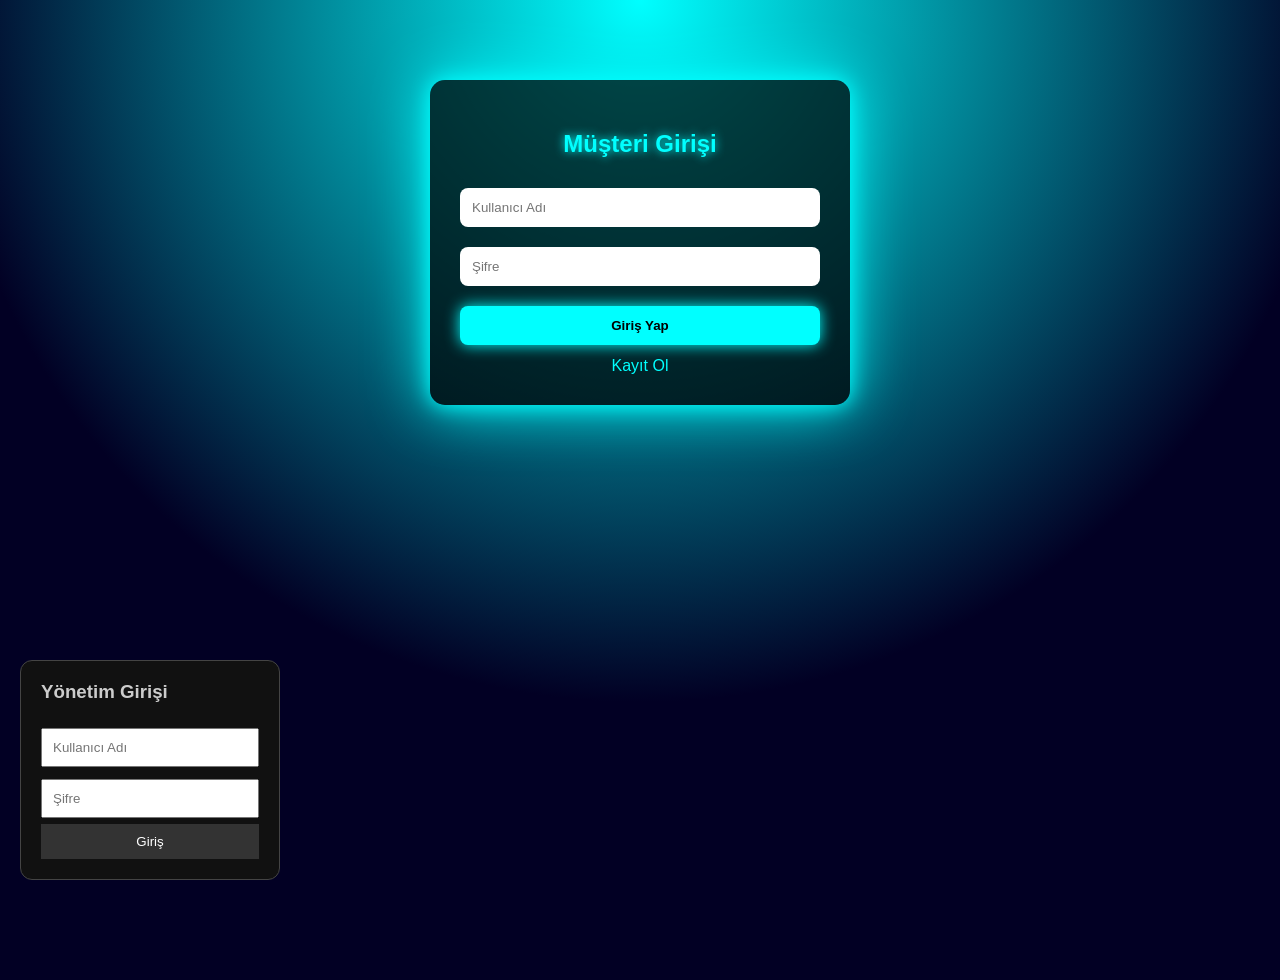
==== index.html @ a1657f53 "Update index.html" ====
<!DOCTYPE html>
<html lang="tr">
<head>
<meta charset="UTF-8">
<title>Müşteri & Yönetim Sistemi</title>
<meta name="viewport" content="width=device-width, initial-scale=1.0">

<style>
*{box-sizing:border-box;font-family:Arial}
body{
  margin:0;
  min-height:100vh;
  background:#020024;
  background:radial-gradient(circle at top,#0ff 0%,#020024 60%);
  color:#fff;
  overflow-x:hidden;
}
.hidden{display:none}

/* ===== MÜŞTERİ NEON PANEL ===== */
.customer-box{
  max-width:420px;
  margin:80px auto;
  padding:30px;
  background:rgba(0,0,0,0.7);
  border-radius:15px;
  box-shadow:0 0 20px #0ff,0 0 60px #0ff;
  text-align:center;
}
.customer-box h2{
  color:#0ff;
  text-shadow:0 0 10px #0ff;
}
.customer-box input{
  width:100%;
  padding:12px;
  margin:10px 0;
  border:none;
  border-radius:8px;
}
.customer-box button{
  width:100%;
  padding:12px;
  margin-top:10px;
  border:none;
  border-radius:8px;
  background:#0ff;
  color:#000;
  font-weight:bold;
  cursor:pointer;
  box-shadow:0 0 15px #0ff;
}
.customer-box button:hover{
  box-shadow:0 0 30px #0ff;
}
.customer-box a{
  display:block;
  margin-top:12px;
  color:#0ff;
  cursor:pointer;
}

/* ===== ADMIN GİRİŞ (SOL ALT) ===== */
.admin-box{
  position:fixed;
  bottom:20px;
  left:20px;
  width:260px;
  background:#111;
  padding:20px;
  border-radius:12px;
  border:1px solid #444;
}
.admin-box h3{
  margin-top:0;
  color:#ccc;
}
.admin-box input{
  width:100%;
  padding:10px;
  margin:6px 0;
}
.admin-box button{
  width:100%;
  padding:10px;
  background:#333;
  color:#fff;
  border:none;
  cursor:pointer;
}
.admin-box button:hover{
  background:#555;
}

/* ===== PANELLER ===== */
.panel{
  max-width:900px;
  margin:40px auto;
  background:#fff;
  color:#000;
  padding:25px;
  border-radius:12px;
}
.top{
  display:flex;
  justify-content:space-between;
  align-items:center;
}
</style>
</head>
<body>

<!-- MÜŞTERİ GİRİŞ -->
<div class="customer-box" id="loginBox">
  <h2>Müşteri Girişi</h2>
  <input id="loginUser" placeholder="Kullanıcı Adı">
  <input id="loginPass" type="password" placeholder="Şifre">
  <button onclick="login()">Giriş Yap</button>
  <a onclick="showRegister()">Kayıt Ol</a>
</div>

<!-- MÜŞTERİ KAYIT -->
<div class="customer-box hidden" id="registerBox">
  <h2>Müşteri Kayıt</h2>
  <input id="regUser" placeholder="Kullanıcı Adı">
  <input id="regMail" placeholder="E-posta">
  <input id="regPass" type="password" placeholder="Şifre">
  <button onclick="register()">Kayıt Ol</button>
  <a onclick="showLogin()">Geri Dön</a>
</div>

<!-- ADMIN GİRİŞ -->
<div class="admin-box" id="adminLogin">
  <h3>Yönetim Girişi</h3>
  <input id="adminUser" placeholder="Kullanıcı Adı">
  <input id="adminPass" type="password" placeholder="Şifre">
  <button onclick="adminLogin()">Giriş</button>
</div>

<!-- MÜŞTERİ PANEL -->
<div class="panel hidden" id="customerPanel">
  <div class="top">
    <h2>Müşteri Merkezi</h2>
    <button onclick="logout()">Çıkış</button>
  </div>
  <p>Hoş geldin <b id="userName"></b></p>
</div>

<!-- ADMIN PANEL -->
<div class="panel hidden" id="adminPanel">
  <div class="top">
    <h2>Admin Paneli</h2>
    <button onclick="logout()">Çıkış</button>
  </div>
  <p>Yönetici olarak giriş yapıldı.</p>
</div>

<script>
let users = JSON.parse(localStorage.getItem("users")) || [];
let currentUser = "";

// Görünüm
function showRegister(){
  loginBox.classList.add("hidden");
  registerBox.classList.remove("hidden");
}
function showLogin(){
  registerBox.classList.add("hidden");
  loginBox.classList.remove("hidden");
}

// Kayıt
function register(){
  if(!regUser.value || !regMail.value || !regPass.value){
    alert("Tüm alanları doldur");
    return;
  }
  users.push({
    user: regUser.value,
    mail: regMail.value,
    pass: regPass.value
  });
  localStorage.setItem("users", JSON.stringify(users));
  alert("Kayıt başarılı, giriş yapabilirsin");
  showLogin();
}

// Müşteri giriş
function login(){
  let u = loginUser.value;
  let p = loginPass.value;
  let found = users.find(x => x.user === u && x.pass === p);
  if(found){
    currentUser = u;
    loginBox.classList.add("hidden");
    registerBox.classList.add("hidden");
    adminLogin.classList.add("hidden");
    customerPanel.classList.remove("hidden");
    userName.innerText = u;
  }else{
    alert("Bilgiler yanlış");
  }
}

// Admin giriş
function adminLogin(){
  if(adminUser.value === "barisguzel" && adminPass.value === "baro1453"){
    loginBox.classList.add("hidden");
    registerBox.classList.add("hidden");
    adminLogin.classList.add("hidden");
    adminPanel.classList.remove("hidden");
  }else{
    alert("Admin bilgileri hatalı");
  }
}

function logout(){
  location.reload();
}
</script>

</body>
</html>
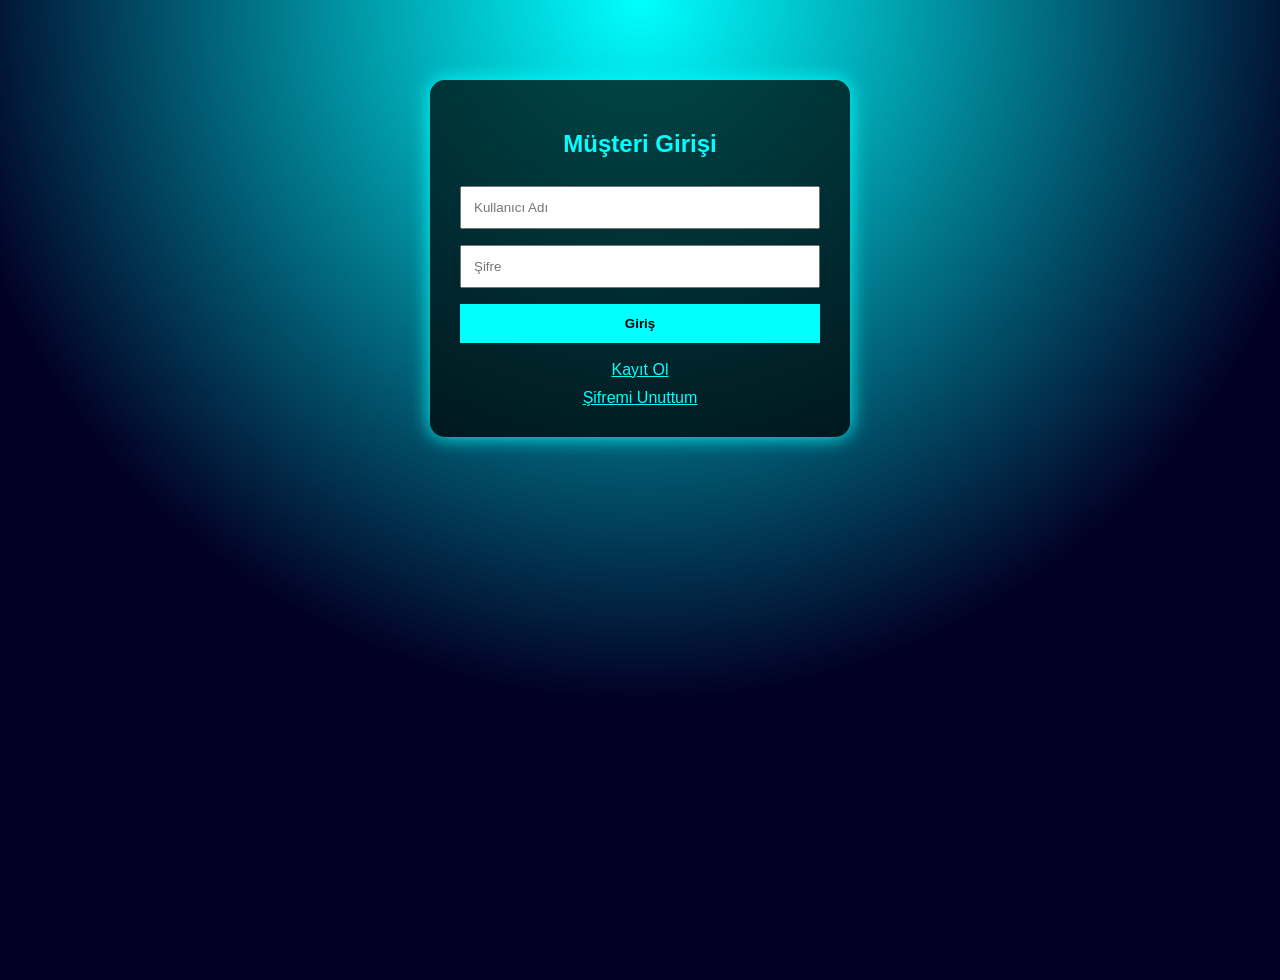
==== commit 384d9265: "Update index.html" ====
--- a/index.html
+++ b/index.html
@@ -1,223 +1,21 @@
 <!DOCTYPE html>
-<html lang="tr">
+<html>
 <head>
 <meta charset="UTF-8">
-<title>Müşteri & Yönetim Sistemi</title>
-<meta name="viewport" content="width=device-width, initial-scale=1.0">
-
-<style>
-*{box-sizing:border-box;font-family:Arial}
-body{
-  margin:0;
-  min-height:100vh;
-  background:#020024;
-  background:radial-gradient(circle at top,#0ff 0%,#020024 60%);
-  color:#fff;
-  overflow-x:hidden;
-}
-.hidden{display:none}
-
-/* ===== MÜŞTERİ NEON PANEL ===== */
-.customer-box{
-  max-width:420px;
-  margin:80px auto;
-  padding:30px;
-  background:rgba(0,0,0,0.7);
-  border-radius:15px;
-  box-shadow:0 0 20px #0ff,0 0 60px #0ff;
-  text-align:center;
-}
-.customer-box h2{
-  color:#0ff;
-  text-shadow:0 0 10px #0ff;
-}
-.customer-box input{
-  width:100%;
-  padding:12px;
-  margin:10px 0;
-  border:none;
-  border-radius:8px;
-}
-.customer-box button{
-  width:100%;
-  padding:12px;
-  margin-top:10px;
-  border:none;
-  border-radius:8px;
-  background:#0ff;
-  color:#000;
-  font-weight:bold;
-  cursor:pointer;
-  box-shadow:0 0 15px #0ff;
-}
-.customer-box button:hover{
-  box-shadow:0 0 30px #0ff;
-}
-.customer-box a{
-  display:block;
-  margin-top:12px;
-  color:#0ff;
-  cursor:pointer;
-}
-
-/* ===== ADMIN GİRİŞ (SOL ALT) ===== */
-.admin-box{
-  position:fixed;
-  bottom:20px;
-  left:20px;
-  width:260px;
-  background:#111;
-  padding:20px;
-  border-radius:12px;
-  border:1px solid #444;
-}
-.admin-box h3{
-  margin-top:0;
-  color:#ccc;
-}
-.admin-box input{
-  width:100%;
-  padding:10px;
-  margin:6px 0;
-}
-.admin-box button{
-  width:100%;
-  padding:10px;
-  background:#333;
-  color:#fff;
-  border:none;
-  cursor:pointer;
-}
-.admin-box button:hover{
-  background:#555;
-}
-
-/* ===== PANELLER ===== */
-.panel{
-  max-width:900px;
-  margin:40px auto;
-  background:#fff;
-  color:#000;
-  padding:25px;
-  border-radius:12px;
-}
-.top{
-  display:flex;
-  justify-content:space-between;
-  align-items:center;
-}
-</style>
+<title>Müşteri Giriş</title>
+<link rel="stylesheet" href="style.css">
 </head>
 <body>
 
-<!-- MÜŞTERİ GİRİŞ -->
-<div class="customer-box" id="loginBox">
+<div class="box">
   <h2>Müşteri Girişi</h2>
-  <input id="loginUser" placeholder="Kullanıcı Adı">
-  <input id="loginPass" type="password" placeholder="Şifre">
-  <button onclick="login()">Giriş Yap</button>
-  <a onclick="showRegister()">Kayıt Ol</a>
+  <input id="logUser" placeholder="Kullanıcı Adı">
+  <input id="logPass" type="password" placeholder="Şifre">
+  <button onclick="login()">Giriş</button>
+  <a href="register.html">Kayıt Ol</a>
+  <a href="reset.html">Şifremi Unuttum</a>
 </div>
 
-<!-- MÜŞTERİ KAYIT -->
-<div class="customer-box hidden" id="registerBox">
-  <h2>Müşteri Kayıt</h2>
-  <input id="regUser" placeholder="Kullanıcı Adı">
-  <input id="regMail" placeholder="E-posta">
-  <input id="regPass" type="password" placeholder="Şifre">
-  <button onclick="register()">Kayıt Ol</button>
-  <a onclick="showLogin()">Geri Dön</a>
-</div>
-
-<!-- ADMIN GİRİŞ -->
-<div class="admin-box" id="adminLogin">
-  <h3>Yönetim Girişi</h3>
-  <input id="adminUser" placeholder="Kullanıcı Adı">
-  <input id="adminPass" type="password" placeholder="Şifre">
-  <button onclick="adminLogin()">Giriş</button>
-</div>
-
-<!-- MÜŞTERİ PANEL -->
-<div class="panel hidden" id="customerPanel">
-  <div class="top">
-    <h2>Müşteri Merkezi</h2>
-    <button onclick="logout()">Çıkış</button>
-  </div>
-  <p>Hoş geldin <b id="userName"></b></p>
-</div>
-
-<!-- ADMIN PANEL -->
-<div class="panel hidden" id="adminPanel">
-  <div class="top">
-    <h2>Admin Paneli</h2>
-    <button onclick="logout()">Çıkış</button>
-  </div>
-  <p>Yönetici olarak giriş yapıldı.</p>
-</div>
-
-<script>
-let users = JSON.parse(localStorage.getItem("users")) || [];
-let currentUser = "";
-
-// Görünüm
-function showRegister(){
-  loginBox.classList.add("hidden");
-  registerBox.classList.remove("hidden");
-}
-function showLogin(){
-  registerBox.classList.add("hidden");
-  loginBox.classList.remove("hidden");
-}
-
-// Kayıt
-function register(){
-  if(!regUser.value || !regMail.value || !regPass.value){
-    alert("Tüm alanları doldur");
-    return;
-  }
-  users.push({
-    user: regUser.value,
-    mail: regMail.value,
-    pass: regPass.value
-  });
-  localStorage.setItem("users", JSON.stringify(users));
-  alert("Kayıt başarılı, giriş yapabilirsin");
-  showLogin();
-}
-
-// Müşteri giriş
-function login(){
-  let u = loginUser.value;
-  let p = loginPass.value;
-  let found = users.find(x => x.user === u && x.pass === p);
-  if(found){
-    currentUser = u;
-    loginBox.classList.add("hidden");
-    registerBox.classList.add("hidden");
-    adminLogin.classList.add("hidden");
-    customerPanel.classList.remove("hidden");
-    userName.innerText = u;
-  }else{
-    alert("Bilgiler yanlış");
-  }
-}
-
-// Admin giriş
-function adminLogin(){
-  if(adminUser.value === "barisguzel" && adminPass.value === "baro1453"){
-    loginBox.classList.add("hidden");
-    registerBox.classList.add("hidden");
-    adminLogin.classList.add("hidden");
-    adminPanel.classList.remove("hidden");
-  }else{
-    alert("Admin bilgileri hatalı");
-  }
-}
-
-function logout(){
-  location.reload();
-}
-</script>
-
+<script src="script.js"></script>
 </body>
 </html>
--- a/style.css
+++ b/style.css
@@ -0,0 +1,37 @@
+*{box-sizing:border-box;font-family:Arial}
+body{
+  margin:0;
+  min-height:100vh;
+  background:#020024;
+  background:radial-gradient(circle at top,#0ff 0%,#020024 60%);
+  color:#fff;
+}
+.box{
+  max-width:420px;
+  margin:80px auto;
+  padding:30px;
+  background:rgba(0,0,0,0.7);
+  border-radius:15px;
+  box-shadow:0 0 20px #0ff;
+  text-align:center;
+}
+h2{color:#0ff}
+input,button{
+  width:100%;
+  padding:12px;
+  margin:8px 0;
+}
+button{
+  background:#0ff;
+  border:none;
+  font-weight:bold;
+  cursor:pointer;
+}
+a{color:#0ff;cursor:pointer;display:block;margin-top:10px}
+
+.admin{
+  background:#111;
+  box-shadow:none;
+  border:1px solid #444;
+}
+.admin h2{color:#ccc}
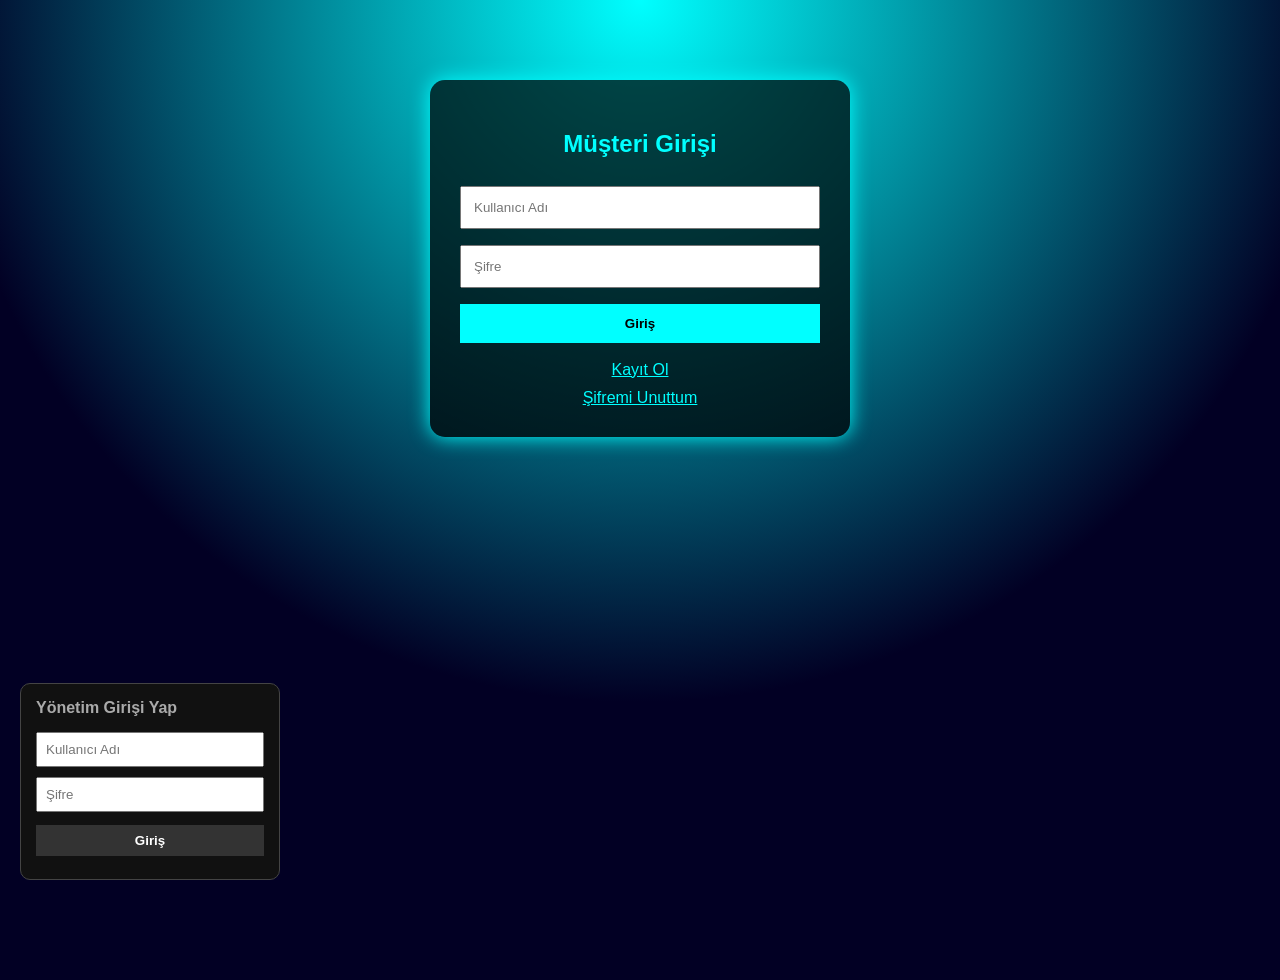
==== commit be6a3f6d: "Update index.html" ====
--- a/index.html
+++ b/index.html
@@ -5,7 +5,14 @@
 <title>Müşteri Giriş</title>
 <link rel="stylesheet" href="style.css">
 </head>
-<body>
+<!-- ADMIN GİRİŞ - SOL ALT -->
+<div class="admin-login-box">
+  <h3>Yönetim Girişi Yap</h3>
+  <input id="aUser" placeholder="Kullanıcı Adı">
+  <input id="aPass" type="password" placeholder="Şifre">
+  <button onclick="adminLogin()">Giriş</button>
+</div>
+  <body>
 
 <div class="box">
   <h2>Müşteri Girişi</h2>
--- a/style.css
+++ b/style.css
@@ -35,3 +35,35 @@
   border:1px solid #444;
 }
 .admin h2{color:#ccc}
+/* ADMIN GİRİŞ - SOL ALT */
+.admin-login-box{
+  position:fixed;
+  bottom:20px;
+  left:20px;
+  width:260px;
+  background:#111;
+  padding:15px;
+  border-radius:10px;
+  border:1px solid #444;
+}
+.admin-login-box h3{
+  margin:0 0 10px 0;
+  color:#aaa;
+  font-size:16px;
+}
+.admin-login-box input{
+  width:100%;
+  padding:8px;
+  margin:5px 0;
+}
+.admin-login-box button{
+  width:100%;
+  padding:8px;
+  background:#333;
+  color:#fff;
+  border:none;
+  cursor:pointer;
+}
+.admin-login-box button:hover{
+  background:#555;
+}
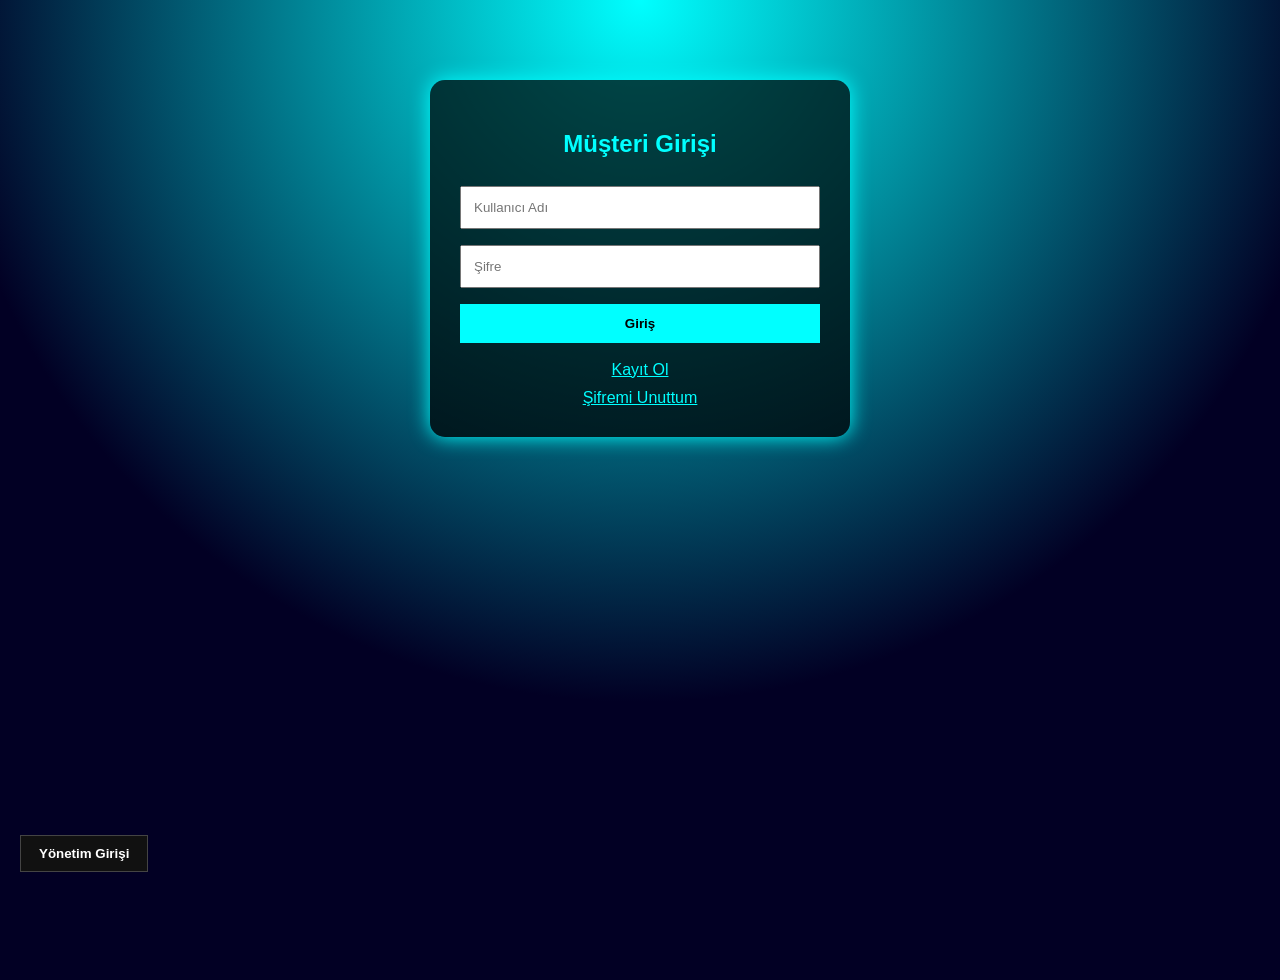
==== commit 9251d40e: "Update index.html" ====
--- a/index.html
+++ b/index.html
@@ -5,13 +5,25 @@
 <title>Müşteri Giriş</title>
 <link rel="stylesheet" href="style.css">
 </head>
-<!-- ADMIN GİRİŞ - SOL ALT -->
-<div class="admin-login-box">
-  <h3>Yönetim Girişi Yap</h3>
-  <input id="aUser" placeholder="Kullanıcı Adı">
-  <input id="aPass" type="password" placeholder="Şifre">
-  <button onclick="adminLogin()">Giriş</button>
+<!-- YÖNETİM GİRİŞ BUTONU -->
+<div style="
+  position:fixed;
+  bottom:20px;
+  left:20px;
+">
+  <button 
+    onclick="location.href='admin.html'" 
+    style="
+      padding:10px 18px;
+      background:#111;
+      color:#fff;
+      border:1px solid #444;
+      cursor:pointer;
+    ">
+    Yönetim Girişi
+  </button>
 </div>
+
   <body>
 
 <div class="box">
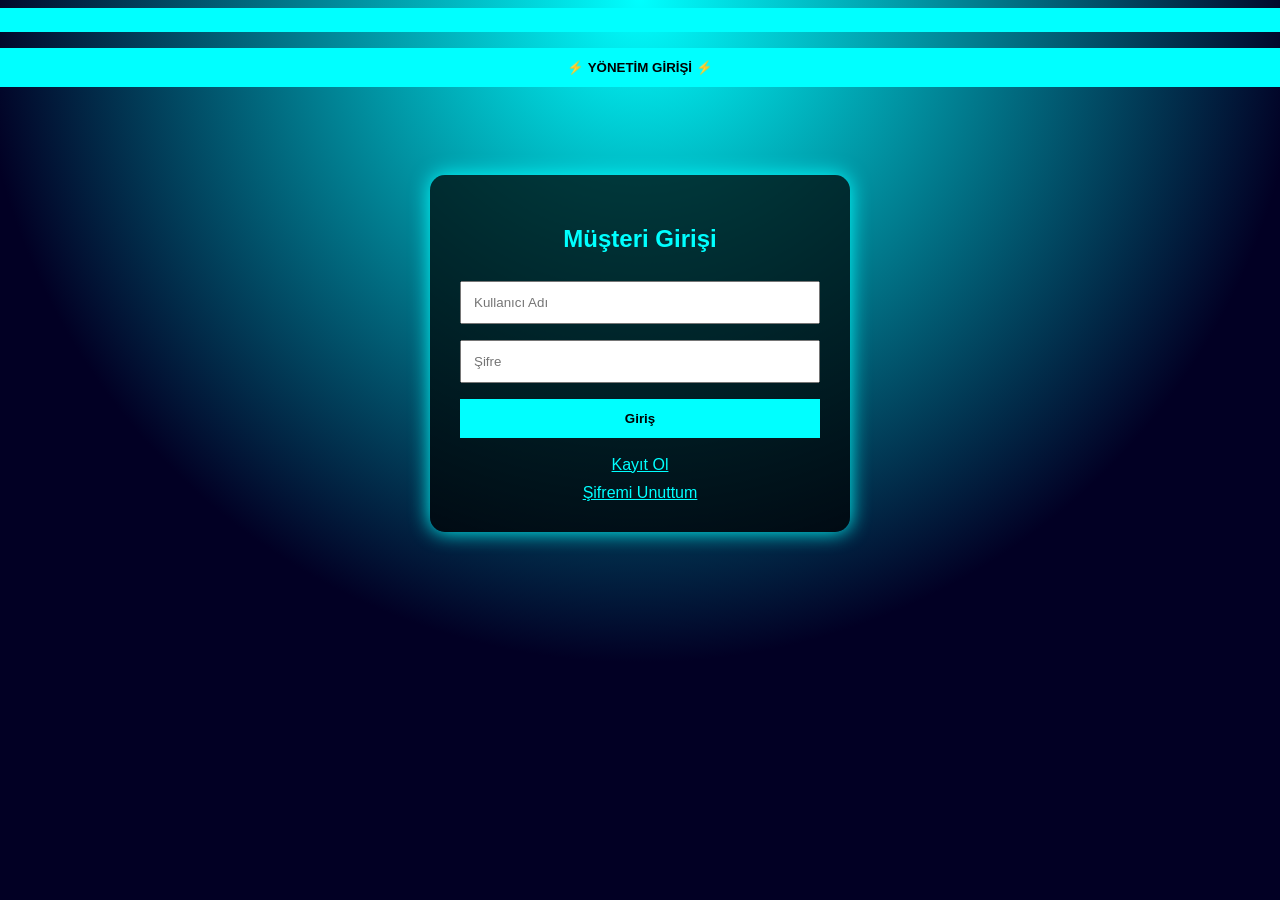
==== commit b31bf8f4: "Update index.html" ====
--- a/index.html
+++ b/index.html
@@ -6,24 +6,14 @@
 <link rel="stylesheet" href="style.css">
 </head>
 <!-- YÖNETİM GİRİŞ BUTONU -->
-<div style="
-  position:fixed;
-  bottom:20px;
-  left:20px;
-">
-  <button 
-    onclick="location.href='admin.html'" 
-    style="
-      padding:10px 18px;
-      background:#111;
-      color:#fff;
-      border:1px solid #444;
-      cursor:pointer;
-    ">
-    Yönetim Girişi
+<div class="admin-entry">
+  <button onclick="location.href='admin.html'">
+  <!-- YÖNETİM GİRİŞ BUTONU -->
+<div class="admin-entry">
+  <button onclick="location.href='admin.html'">
+    ⚡ YÖNETİM GİRİŞİ ⚡
   </button>
 </div>
-
   <body>
 
 <div class="box">
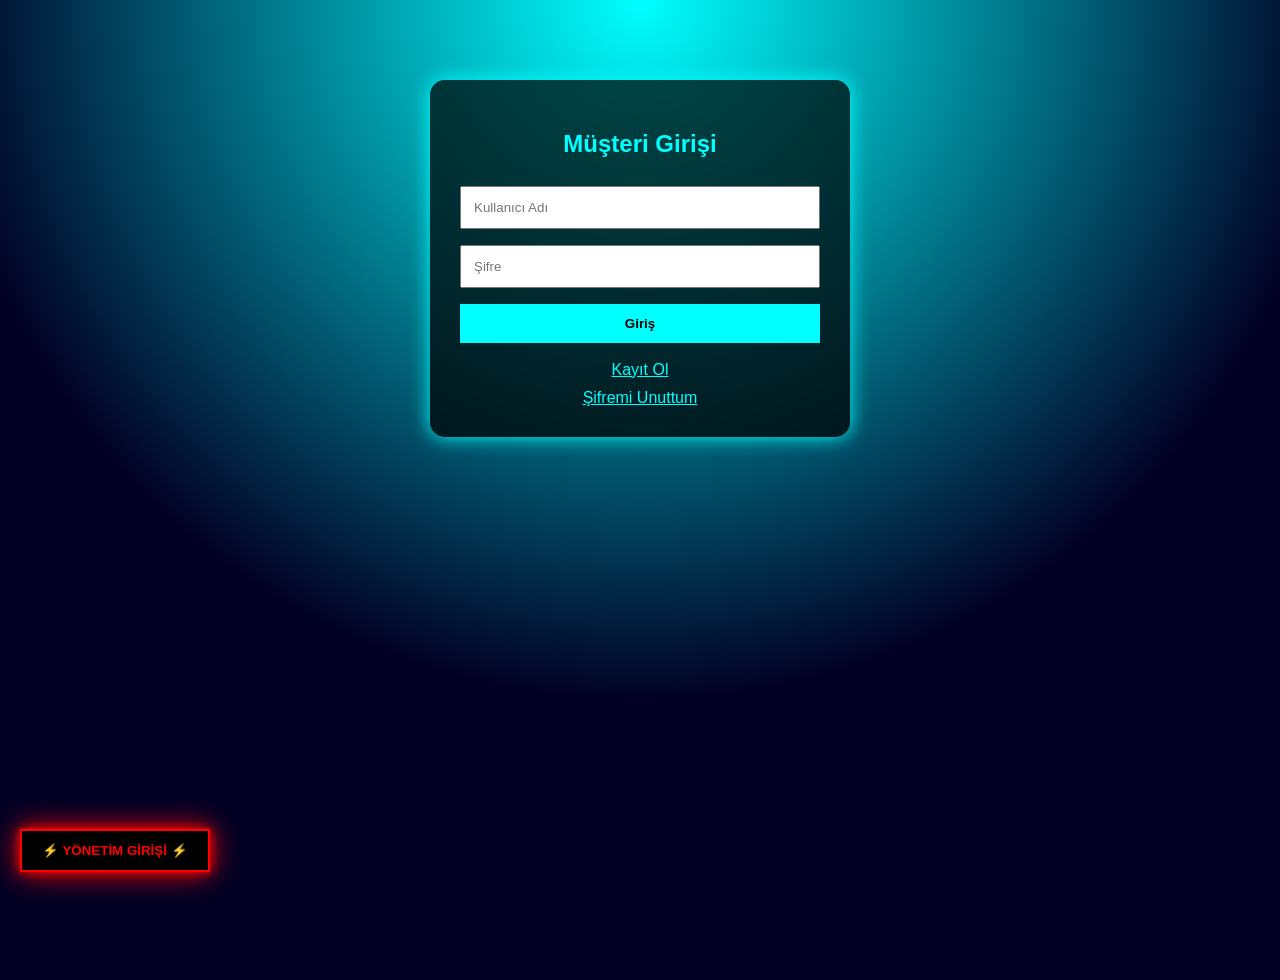
==== commit da40de84: "Update index.html" ====
--- a/index.html
+++ b/index.html
@@ -1,29 +1,30 @@
 <!DOCTYPE html>
-<html>
+<html lang="tr">
 <head>
-<meta charset="UTF-8">
-<title>Müşteri Giriş</title>
-<link rel="stylesheet" href="style.css">
+  <meta charset="UTF-8">
+  <title>Müşteri Girişi</title>
+  <link rel="stylesheet" href="style.css">
 </head>
+<body>
+
+<div class="box">
+  <h2>Müşteri Girişi</h2>
+
+  <input id="logUser" placeholder="Kullanıcı Adı">
+  <input id="logPass" type="password" placeholder="Şifre">
+
+  <button onclick="login()">Giriş</button>
+
+  <a href="register.html">Kayıt Ol</a>
+  <a href="reset.html">Şifremi Unuttum</a>
+</div>
+
 <!-- YÖNETİM GİRİŞ BUTONU -->
-<div class="admin-entry">
-  <button onclick="location.href='admin.html'">
-  <!-- YÖNETİM GİRİŞ BUTONU -->
 <div class="admin-entry">
   <button onclick="location.href='admin.html'">
     ⚡ YÖNETİM GİRİŞİ ⚡
   </button>
 </div>
-  <body>
-
-<div class="box">
-  <h2>Müşteri Girişi</h2>
-  <input id="logUser" placeholder="Kullanıcı Adı">
-  <input id="logPass" type="password" placeholder="Şifre">
-  <button onclick="login()">Giriş</button>
-  <a href="register.html">Kayıt Ol</a>
-  <a href="reset.html">Şifremi Unuttum</a>
-</div>
 
 <script src="script.js"></script>
 </body>
--- a/style.css
+++ b/style.css
@@ -35,35 +35,34 @@
   border:1px solid #444;
 }
 .admin h2{color:#ccc}
-/* ADMIN GİRİŞ - SOL ALT */
-.admin-login-box{
+/* YÖNETİM GİRİŞ BUTONU */
+.admin-entry{
   position:fixed;
   bottom:20px;
   left:20px;
-  width:260px;
-  background:#111;
+}
+.admin-entry button{
+  padding:12px 20px;
+  font-weight:bold;
+  background:black;
+  color:red;
+  border:2px solid red;
+  cursor:pointer;
+  box-shadow:0 0 10px red,0 0 30px red;
+}
+.admin-entry button:hover{
+  box-shadow:0 0 20px red,0 0 60px red;
+}
+
+/* ADMIN PANEL */
+.admin-panel{
+  background:black;
+  color:red;
+  box-shadow:0 0 20px red,0 0 60px red;
+}
+.post{
+  border:1px solid red;
   padding:15px;
-  border-radius:10px;
-  border:1px solid #444;
+  margin-bottom:15px;
 }
-.admin-login-box h3{
-  margin:0 0 10px 0;
-  color:#aaa;
-  font-size:16px;
-}
-.admin-login-box input{
-  width:100%;
-  padding:8px;
-  margin:5px 0;
-}
-.admin-login-box button{
-  width:100%;
-  padding:8px;
-  background:#333;
-  color:#fff;
-  border:none;
-  cursor:pointer;
-}
-.admin-login-box button:hover{
-  background:#555;
-}
+
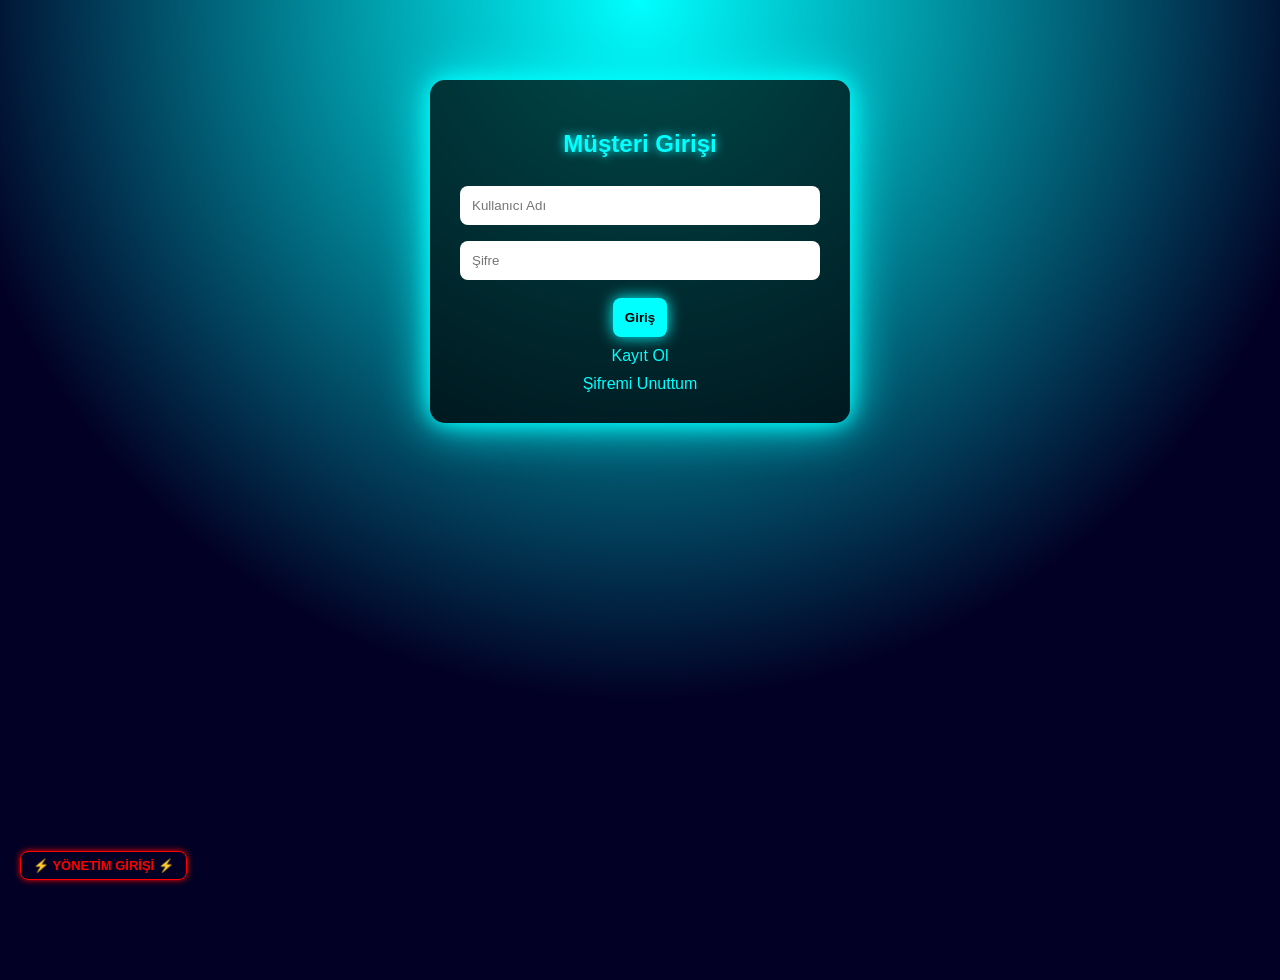
==== commit 71892585: "Update index.html" ====
--- a/index.html
+++ b/index.html
@@ -15,15 +15,22 @@
 
   <button onclick="login()">Giriş</button>
 
-  <a href="register.html">Kayıt Ol</a>
-  <a href="reset.html">Şifremi Unuttum</a>
+  <a href="#" onclick="showRegister()">Kayıt Ol</a>
+  <a href="#">Şifremi Unuttum</a>
 </div>
 
-<!-- YÖNETİM GİRİŞ BUTONU -->
+<!-- KAYIT ALANI -->
+<div class="box" id="registerBox" style="display:none">
+  <h2>Kayıt Ol</h2>
+  <input id="regUser" placeholder="Kullanıcı Adı">
+  <input id="regMail" placeholder="E-posta">
+  <input id="regPass" type="password" placeholder="Şifre">
+  <button onclick="register()">Kaydı Tamamla</button>
+</div>
+
+<!-- YÖNETİM -->
 <div class="admin-entry">
-  <button onclick="location.href='admin.html'">
-    ⚡ YÖNETİM GİRİŞİ ⚡
-  </button>
+  <button onclick="location.href='admin.html'">⚡ YÖNETİM GİRİŞİ ⚡</button>
 </div>
 
 <script src="script.js"></script>
--- a/style.css
+++ b/style.css
@@ -1,68 +1,81 @@
-*{box-sizing:border-box;font-family:Arial}
+*{
+  box-sizing:border-box;
+  font-family:Arial, sans-serif;
+}
+
 body{
   margin:0;
   min-height:100vh;
-  background:#020024;
-  background:radial-gradient(circle at top,#0ff 0%,#020024 60%);
+  background:radial-gradient(circle at top,#00ffff 0%,#020024 60%);
   color:#fff;
 }
+
+/* ORTA KUTU */
 .box{
   max-width:420px;
   margin:80px auto;
   padding:30px;
   background:rgba(0,0,0,0.7);
   border-radius:15px;
-  box-shadow:0 0 20px #0ff;
   text-align:center;
+  box-shadow:0 0 20px #0ff, 0 0 50px #0ff;
 }
-h2{color:#0ff}
-input,button{
+
+.box h2{
+  color:#0ff;
+  text-shadow:0 0 10px #0ff;
+}
+
+input{
   width:100%;
   padding:12px;
   margin:8px 0;
+  border:none;
+  border-radius:8px;
 }
+
+/* GENEL BUTON */
 button{
+  padding:12px;
+  margin-top:10px;
   background:#0ff;
+  color:#000;
+  font-weight:bold;
   border:none;
-  font-weight:bold;
+  border-radius:8px;
   cursor:pointer;
+  box-shadow:0 0 15px #0ff;
 }
-a{color:#0ff;cursor:pointer;display:block;margin-top:10px}
 
-.admin{
-  background:#111;
-  box-shadow:none;
-  border:1px solid #444;
+button:hover{
+  box-shadow:0 0 30px #0ff;
 }
-.admin h2{color:#ccc}
+
+a{
+  display:block;
+  margin-top:10px;
+  color:#0ff;
+  text-decoration:none;
+}
+
 /* YÖNETİM GİRİŞ BUTONU */
 .admin-entry{
   position:fixed;
   bottom:20px;
   left:20px;
 }
+
 .admin-entry button{
-  padding:12px 20px;
+  padding:6px 12px;
+  background:transparent;
+  color:red;
+  border:1px solid red;
+  font-size:13px;
   font-weight:bold;
-  background:black;
-  color:red;
-  border:2px solid red;
   cursor:pointer;
-  box-shadow:0 0 10px red,0 0 30px red;
-}
-.admin-entry button:hover{
-  box-shadow:0 0 20px red,0 0 60px red;
+  box-shadow:0 0 6px red;
 }
 
-/* ADMIN PANEL */
-.admin-panel{
-  background:black;
-  color:red;
-  box-shadow:0 0 20px red,0 0 60px red;
+.admin-entry button:hover{
+  box-shadow:0 0 15px red, 0 0 30px red;
 }
-.post{
-  border:1px solid red;
-  padding:15px;
-  margin-bottom:15px;
-}
-
